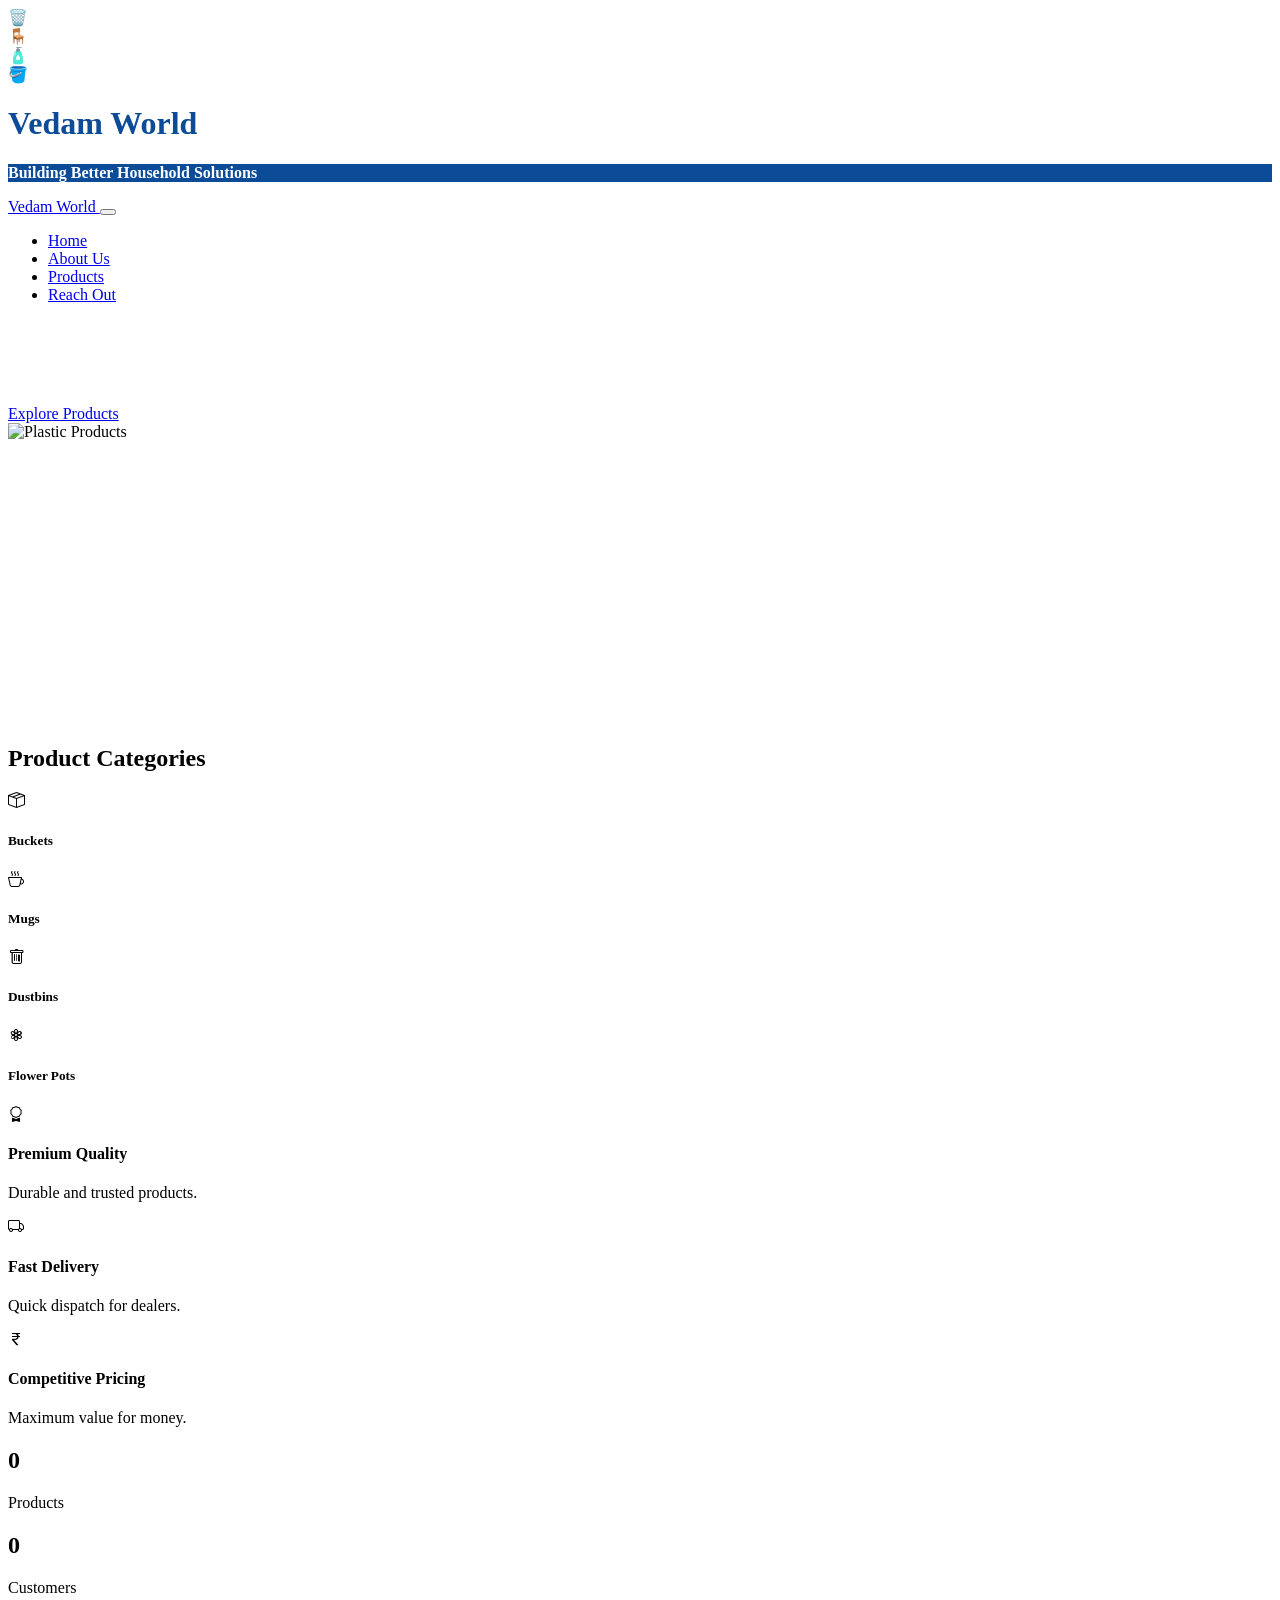
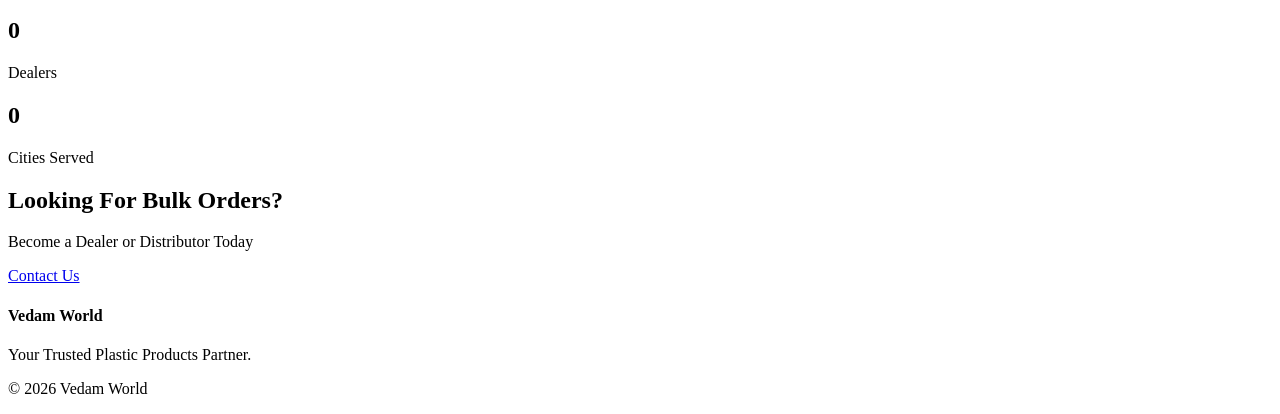
==== index.html @ 250db681 "Add files via upload" ====
<!DOCTYPE html>
<html lang="en">

<head>

<meta charset="UTF-8">
<meta name="viewport" content="width=device-width, initial-scale=1.0">

<title>Vedam World | Plastic Household Products & Appliances</title>

<meta name="description"
content="Vedam World - Wholesale & Retail Supplier of Plastic Household Products, Air Coolers, Mixer Grinders and Home Utility Products.">


<!--
<link href="https://cdn.jsdelivr.net/npm/bootstrap@5.3.3/dist/css/bootstrap.min.css" rel="stylesheet">
-->

<link href="bts/css/bootstrap.min.css" rel="stylesheet"> 
<link href="https://cdn.jsdelivr.net/npm/bootstrap-icons@1.11.3/font/bootstrap-icons.css" rel="stylesheet">
<link href="https://unpkg.com/aos@2.3.4/dist/aos.css" rel="stylesheet">

<link rel="stylesheet" href="bts/style.css">
<!--<script src="js/main.js"></script> -->

</head>

<body>



<!-- Loader -->
<div id="loader">
    <div class="stack-container">
        
        <div class="item dustbin">🗑️</div>
		<div class="item stool">🪑</div>
		<div class="item mug">🧴</div>
		<div class="item bucket">🪣</div>
        
		<h1 style="color:#0B4B98;font-weight:bold">Vedam World</h1>
        <p style="background-color:#0B4B98;color:white;font-weight:bold">Building Better Household Solutions</p>
    
	</div>
	
</div>

<!--
<div id="loader">

    <div class="loader-wrapper">

         <img src="svg/bucket.svg" class="stack-svg bucket" alt="">
        <img src="svg/mug.svg" class="stack-svg mug" alt="">
        <img src="svg/stool.svg" class="stack-svg stool" alt="">
        <img src="svg/dustbin.svg" class="stack-svg dustbin" alt="">
        <img src="svg/pot.svg" class="stack-svg pot" alt="">

        <div class="loader-logo">
            <h1>Vedam World</h1>
            <p>Building Better Household Solutions</p>
        </div>

    </div>

</div>
-->

<!-- Navbar -->
<nav class="navbar navbar-expand-lg navbar-dark fixed-top custom-navbar">

<div class="container">

<a class="navbar-brand fw-bold" href="#">
Vedam World
</a>

<button class="navbar-toggler"
type="button"
data-bs-toggle="collapse"
data-bs-target="#navbarNav">

<span class="navbar-toggler-icon"></span>

</button>

<div class="collapse navbar-collapse" id="navbarNav">

<ul class="navbar-nav ms-auto">

<li class="nav-item">
<a class="nav-link active" href="index.html">Home</a>
</li>

<li class="nav-item">
<a class="nav-link" href="about.html">About Us</a>
</li>

<li class="nav-item">
<a class="nav-link" href="products.html">Products</a>
</li>

<li class="nav-item">
<a class="nav-link" href="contact.html">Reach Out</a>
</li>

</ul>

</div>

</div>

</nav>

<!-- Hero Section -->

<section class="hero-section">

<div class="container">

<div class="row align-items-center">

<div class="col-lg-6">

<h1 data-aos="fade-right">
Quality Plastic Products &
Home Appliances
</h1>

<p data-aos="fade-right" data-aos-delay="200">

Wholesale & Retail Supply Across Maharashtra & India

</p>

<a href="products.html"
class="btn btn-primary btn-lg">

Explore Products

</a>

</div>

<div class="col-lg-6">

<img src="images/hero-products.png"
class="img-fluid hero-image"
alt="Plastic Products">

</div>

</div>

</div>

<div class="wave">
<svg viewBox="0 0 1440 320">
<path fill="#ffffff"
fill-opacity="1"
d="M0,256L80,250.7C160,245,320,235,480,218.7C640,203,800,181,960,181.3C1120,181,1280,203,1360,213.3L1440,224L1440,320L0,320Z">
</path>
</svg>
</div>

</section>

<!-- Categories -->

<section class="py-5">

<div class="container">

<h2 class="section-title text-center mb-5">
Product Categories
</h2>

<div class="row g-4">
<div class="col-md-3">
    <div class="category-card">
        <i class="bi bi-box-seam"></i>
        <h5>Buckets</h5>
    </div>
</div>

<div class="col-md-3">
    <div class="category-card">
        <i class="bi bi-cup-hot"></i>
        <h5>Mugs</h5>
    </div>
</div>

<div class="col-md-3">
    <div class="category-card">
        <i class="bi bi-trash"></i>
        <h5>Dustbins</h5>
    </div>
</div>

<div class="col-md-3">
    <div class="category-card">
        <i class="bi bi-flower3"></i>
        <h5>Flower Pots</h5>
    </div>
</div>

</div>

</div>

</section>

<!-- Why Choose Us -->

<section class="why-us">

<div class="container">

<div class="row">

<div class="col-md-4">

<div class="info-box">

<i class="bi bi-award"></i>

<h4>Premium Quality</h4>

<p>Durable and trusted products.</p>

</div>

</div>

<div class="col-md-4">

<div class="info-box">

<i class="bi bi-truck"></i>

<h4>Fast Delivery</h4>

<p>Quick dispatch for dealers.</p>

</div>

</div>

<div class="col-md-4">

<div class="info-box">

<i class="bi bi-currency-rupee"></i>

<h4>Competitive Pricing</h4>

<p>Maximum value for money.</p>

</div>

</div>

</div>

</div>

</section>

<!-- Counter -->

<section class="counter-section">

<div class="container">

<div class="row text-center">

<div class="col-md-3">
<h2 class="counter" data-target="500">0</h2>
<p>Products</p>
</div>

<div class="col-md-3">
<h2 class="counter" data-target="1000">0</h2>
<p>Customers</p>
</div>

<div class="col-md-3">
<h2 class="counter" data-target="100">0</h2>
<p>Dealers</p>
</div>

<div class="col-md-3">
<h2 class="counter" data-target="50">0</h2>
<p>Cities Served</p>
</div>

</div>

</div>

</section>

<!-- CTA -->

<section class="cta-section">

<div class="container text-center">

<h2>
Looking For Bulk Orders?
</h2>

<p>
Become a Dealer or Distributor Today
</p>

<a href="contact.html"
class="btn btn-warning btn-lg">

Contact Us

</a>

</div>

</section>

<!-- Footer -->

<footer>

<div class="container">

<div class="row">

<div class="col-md-6">

<h4>Vedam World</h4>

<p>
Your Trusted Plastic Products Partner.
</p>

</div>

<div class="col-md-6 text-end">

<p>
© 2026 Vedam World
</p>

</div>

</div>

</div>

</footer>


</body>
</html>
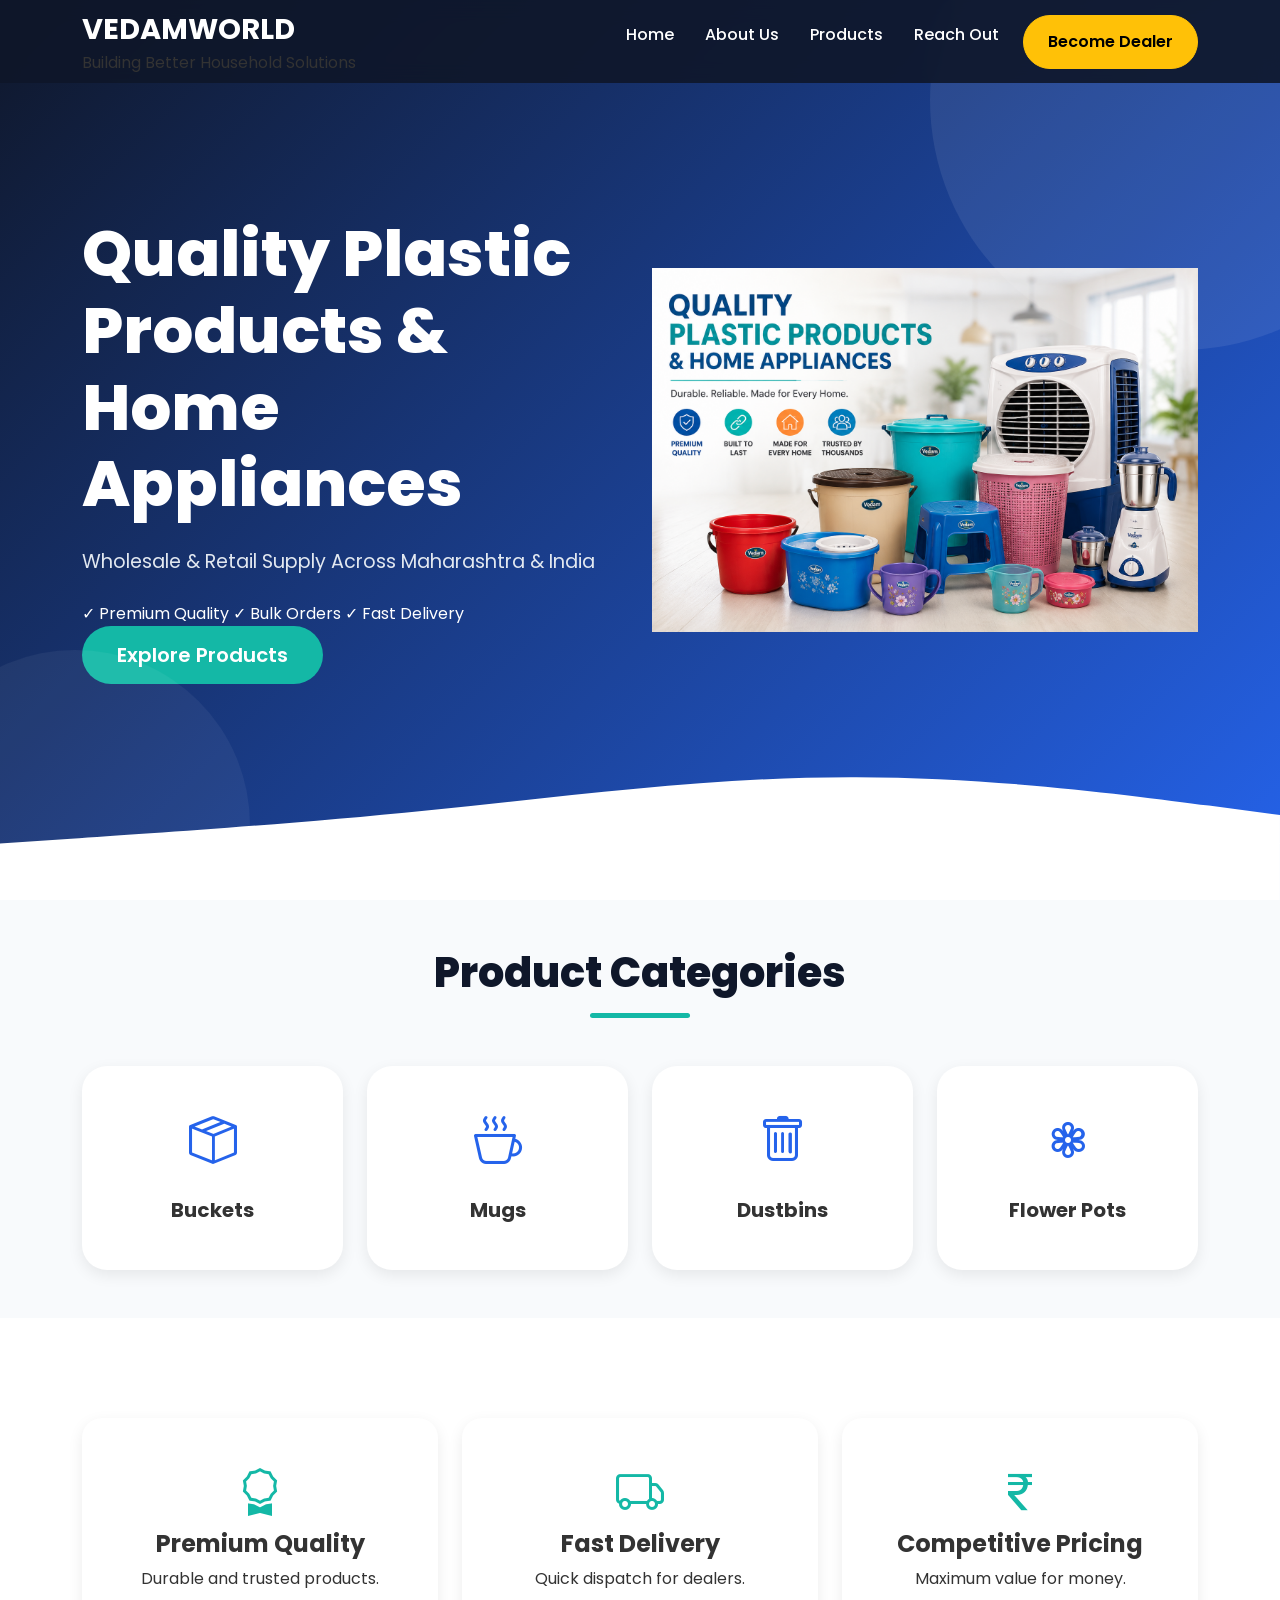
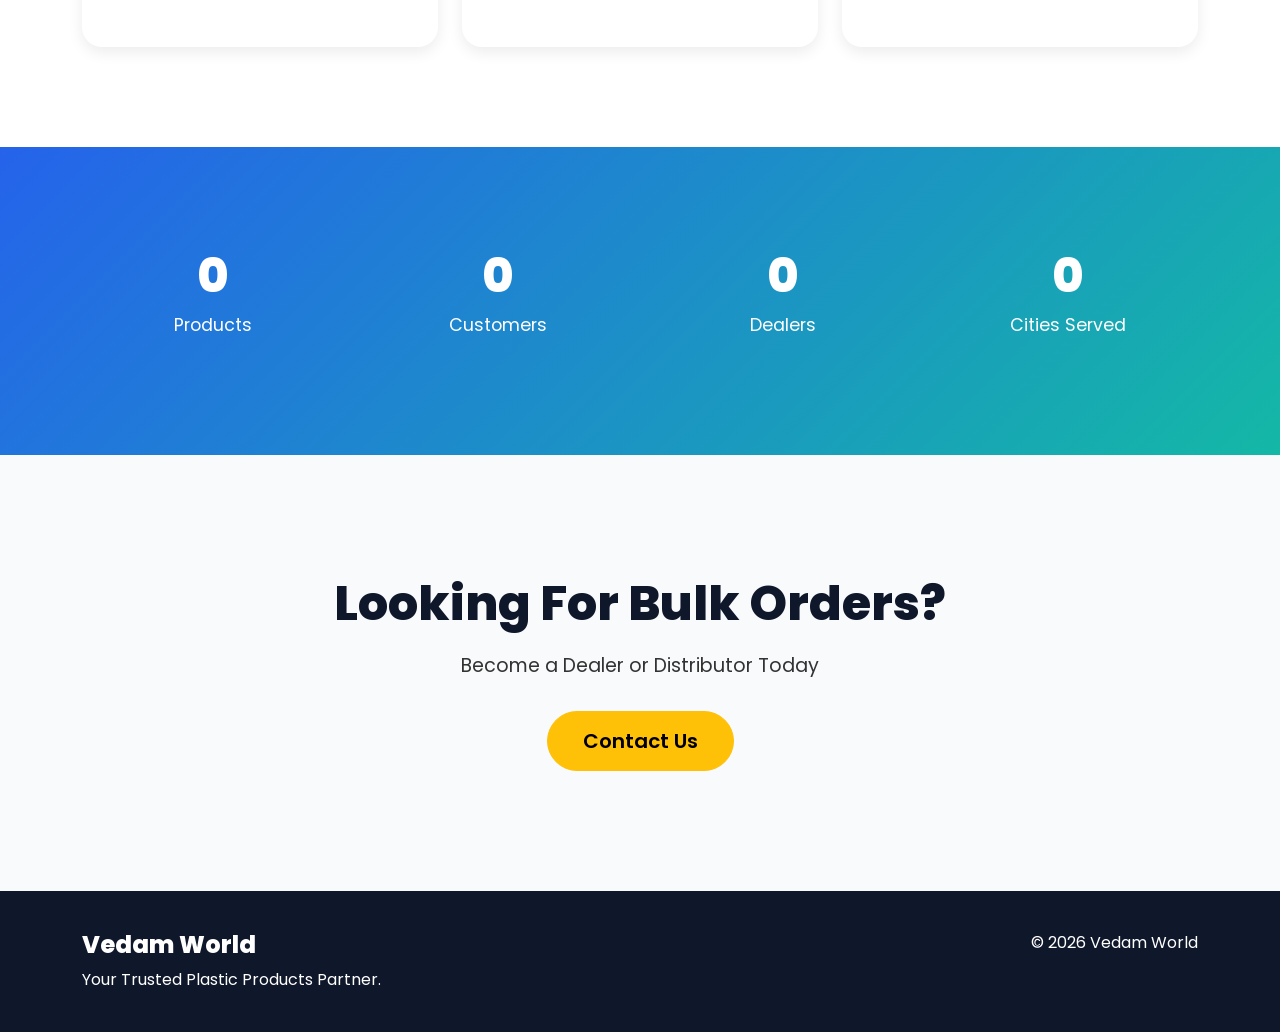
==== commit 531fff15: "Add files via upload" ====
--- a/index.html
+++ b/index.html
@@ -71,9 +71,17 @@
 
 <div class="container">
 
+<div class="brand-wrapper">
+
 <a class="navbar-brand fw-bold" href="#">
-Vedam World
+    VEDAM<span style="color:#$FFD54F">WORLD</span>
 </a>
+
+ <div class="brand-tagline">
+        Building Better Household Solutions
+    </div>
+
+</div>
 
 <button class="navbar-toggler"
 type="button"
@@ -103,7 +111,12 @@
 <li class="nav-item">
 <a class="nav-link" href="contact.html">Reach Out</a>
 </li>
-
+<li class="nav-item ms-lg-3">
+    <a class="btn btn-warning rounded-pill px-4"
+       href="contact.html">
+       Become Dealer
+    </a>
+</li>
 </ul>
 
 </div>
@@ -122,16 +135,23 @@
 
 <div class="col-lg-6">
 
-<h1 data-aos="fade-right">
+<h1>
 Quality Plastic Products &
 Home Appliances
 </h1>
 
-<p data-aos="fade-right" data-aos-delay="200">
+<p>
 
 Wholesale & Retail Supply Across Maharashtra & India
 
 </p>
+<div class="hero-badges" style="color:white">
+
+    <span>✓ Premium Quality</span>
+    <span>✓ Bulk Orders</span>
+    <span>✓ Fast Delivery</span>
+
+</div>
 
 <a href="products.html"
 class="btn btn-primary btn-lg">
@@ -357,6 +377,27 @@
 
 </footer>
 
+<script src="bts/js/bootstrap.bundle.min.js"></script>
+
+<script>
+
+document.addEventListener("DOMContentLoaded", function(){
+
+    const loader = document.getElementById("loader");
+
+    if(sessionStorage.getItem("loaderShown")){
+
+        loader.style.display = "none";
+
+    }else{
+
+        sessionStorage.setItem("loaderShown", "true");
+
+    }
+
+});
+
+</script>
 
 </body>
 </html>
--- a/bts/style.css
+++ b/bts/style.css
@@ -0,0 +1,705 @@
+/* =====================================
+   VEDAM WORLD - PREMIUM WEBSITE THEME
+===================================== */
+
+@import url('https://fonts.googleapis.com/css2?family=Poppins:wght@300;400;500;600;700;800&display=swap');
+
+:root{
+
+    --primary:#2563eb;
+    --secondary:#0f172a;
+    --accent:#14b8a6;
+    --orange:#f97316;
+    --light:#f8fafc;
+    --dark:#0f172a;
+    --white:#ffffff;
+
+    --shadow-sm:0 5px 15px rgba(0,0,0,.08);
+    --shadow-md:0 10px 25px rgba(0,0,0,.12);
+    --shadow-lg:0 20px 40px rgba(0,0,0,.18);
+
+    --radius:18px;
+}
+
+*{
+    margin:0;
+    padding:0;
+    box-sizing:border-box;
+}
+
+html{
+    scroll-behavior:smooth;
+}
+
+body{
+
+    font-family:'Poppins',sans-serif;
+    background:var(--light);
+    color:#333;
+    overflow-x:hidden;
+}
+
+/* ==========================
+   CUSTOM SCROLLBAR
+========================== */
+
+::-webkit-scrollbar{
+    width:10px;
+}
+
+::-webkit-scrollbar-track{
+    background:#e5e7eb;
+}
+
+::-webkit-scrollbar-thumb{
+    background:var(--primary);
+    border-radius:30px;
+}
+
+/* ==========================
+   LOADER
+========================== */
+
+#loader{
+
+    position:fixed;
+    top:0;
+    left:0;
+
+    width:100%;
+    height:100dvh;
+
+
+    background:#fff;
+
+    display:flex;
+    justify-content:center;
+    align-items:center;
+
+    z-index:99999;
+
+overflow:hidden;
+    animation:hideLoader 3s forwards;
+}
+
+/*.stack-container{
+
+    text-align:center;
+}*/
+
+.stack-container{
+    display:flex;
+    flex-direction:column;
+    align-items:center;
+    justify-content:center;
+    max-width:90vw;
+}
+
+.stack-container h2{
+
+    margin-top:25px;
+    font-weight:800;
+}
+
+.item{
+
+    font-size:50px;
+    opacity:0;
+    transform:translateY(40px);
+}
+
+.mug{
+    animation:stackUp .3s forwards;
+}
+
+.bucket{
+    animation:stackUp .3s .5s forwards;
+}
+
+.stool{
+    animation:stackUp .3s 0.5s forwards;
+}
+
+.dustbin{
+    animation:stackUp .3s 0.5s forwards;
+}
+
+@keyframes stackUp{
+
+    to{
+        opacity:1;
+        transform:translateY(0);
+    }
+}
+
+@keyframes hideLoader{
+
+    90%{
+        opacity:1;
+    }
+
+    100%{
+        opacity:0;
+        visibility:hidden;
+    }
+}
+
+/* ==========================
+   NAVBAR
+========================== */
+
+.custom-navbar{
+
+    background:rgba(15,23,42,.90);
+
+    backdrop-filter:blur(10px);
+
+    transition:.4s;
+}
+
+.navbar-brand{
+
+    font-size:1.8rem;
+    font-weight:800;
+    color:#fff !important;
+}
+
+.nav-link{
+
+    color:#fff !important;
+    margin-left:15px;
+    font-weight:500;
+    position:relative;
+}
+
+.nav-link::after{
+
+    content:'';
+
+    position:absolute;
+
+    left:0;
+    bottom:-4px;
+
+    width:0;
+    height:2px;
+
+    background:var(--accent);
+
+    transition:.4s;
+}
+
+.nav-link:hover::after{
+
+    width:100%;
+}
+
+/* ==========================
+   HERO SECTION
+========================== */
+
+.hero-section{
+
+    min-height:100vh;
+
+    display:flex;
+    align-items:center;
+
+    position:relative;
+
+    overflow:hidden;
+
+    background:
+    linear-gradient(
+    135deg,
+    #0f172a,
+    #2563eb);
+}
+
+.hero-section::before{
+
+    content:'';
+
+    position:absolute;
+
+    width:500px;
+    height:500px;
+
+    background:rgba(255,255,255,.08);
+
+    border-radius:50%;
+
+    top:-150px;
+    right:-150px;
+}
+
+.hero-section::after{
+
+    content:'';
+
+    position:absolute;
+
+    width:350px;
+    height:350px;
+
+    background:rgba(255,255,255,.05);
+
+    border-radius:50%;
+
+    bottom:-100px;
+    left:-100px;
+}
+
+.hero-section h1{
+
+    color:#fff;
+
+    font-size:4rem;
+
+    font-weight:800;
+
+    line-height:1.2;
+}
+
+.hero-section p{
+
+    color:#e2e8f0;
+
+    font-size:1.2rem;
+
+    margin:25px 0;
+}
+
+.hero-image{
+
+    animation:floatImage 4s ease-in-out infinite;
+}
+
+@keyframes floatImage{
+
+    0%{
+        transform:translateY(0);
+    }
+
+    50%{
+        transform:translateY(-15px);
+    }
+
+    100%{
+        transform:translateY(0);
+    }
+}
+
+.wave{
+
+    position:absolute;
+
+    bottom:0;
+
+    left:0;
+
+    width:100%;
+}
+
+/* ==========================
+   BUTTONS
+========================== */
+
+.btn-primary{
+
+    background:var(--accent);
+    border:none;
+
+    padding:14px 35px;
+
+    border-radius:50px;
+
+    font-weight:600;
+
+    transition:.4s;
+}
+
+.btn-primary:hover{
+
+    transform:translateY(-4px);
+
+    box-shadow:var(--shadow-md);
+}
+
+.btn-warning{
+
+    padding:14px 35px;
+
+    border-radius:50px;
+
+    font-weight:600;
+}
+
+/* ==========================
+   SECTION TITLE
+========================== */
+
+.section-title{
+
+    font-size:2.6rem;
+    font-weight:800;
+    color:var(--secondary);
+    position:relative;
+}
+
+.section-title::after{
+
+    content:'';
+
+    display:block;
+
+    width:100px;
+    height:5px;
+
+    background:var(--accent);
+
+    margin:15px auto;
+    border-radius:30px;
+}
+
+/* ==========================
+   CATEGORY CARDS
+========================== */
+
+.category-card{
+
+    background:#fff;
+
+    border-radius:25px;
+
+    padding:40px 20px;
+
+    text-align:center;
+
+    transition:.4s;
+
+    box-shadow:var(--shadow-sm);
+
+    cursor:pointer;
+}
+
+.category-card:hover{
+
+    transform:translateY(-10px);
+
+    box-shadow:var(--shadow-lg);
+}
+
+.category-card i{
+
+    font-size:3rem;
+
+    color:var(--primary);
+}
+
+.category-card h5{
+
+    margin-top:20px;
+
+    font-weight:700;
+}
+
+/* ==========================
+   WHY US
+========================== */
+
+.why-us{
+
+    padding:100px 0;
+
+    background:#fff;
+}
+
+.info-box{
+
+    background:#fff;
+
+    text-align:center;
+
+    padding:40px 25px;
+
+    border-radius:20px;
+
+    transition:.4s;
+
+    box-shadow:var(--shadow-sm);
+}
+
+.info-box:hover{
+
+    transform:translateY(-10px);
+
+    box-shadow:var(--shadow-lg);
+}
+
+.info-box i{
+
+    font-size:3rem;
+
+    color:var(--accent);
+
+    margin-bottom:20px;
+}
+
+.info-box h4{
+
+    font-weight:700;
+}
+
+/* ==========================
+   COUNTER
+========================== */
+
+.counter-section{
+
+    background:
+    linear-gradient(
+    135deg,
+    #2563eb,
+    #14b8a6);
+
+    padding:100px 0;
+
+    color:#fff;
+}
+
+.counter{
+
+    font-size:3rem;
+
+    font-weight:800;
+}
+
+.counter-section p{
+
+    font-size:1.1rem;
+}
+
+/* ==========================
+   CTA
+========================== */
+
+.cta-section{
+
+    padding:120px 0;
+
+    text-align:center;
+
+    background:#f8fafc;
+}
+
+.cta-section h2{
+
+    font-size:3rem;
+
+    font-weight:800;
+
+    color:var(--secondary);
+}
+
+.cta-section p{
+
+    margin:20px 0 30px;
+
+    font-size:1.2rem;
+}
+
+/* ==========================
+   FOOTER
+========================== */
+
+footer{
+
+    background:var(--secondary);
+
+    color:#fff;
+
+    padding:40px 0;
+}
+
+footer h4{
+
+    font-weight:800;
+}
+
+footer p{
+
+    margin:0;
+}
+
+/* ==========================
+   GLASS EFFECT
+========================== */
+
+.glass{
+
+    background:rgba(255,255,255,.15);
+
+    backdrop-filter:blur(10px);
+
+    border:1px solid rgba(255,255,255,.2);
+}
+
+/* ==========================
+   IMAGE HOVER EFFECT
+========================== */
+
+img{
+
+    transition:.4s;
+}
+
+img:hover{
+
+    transform:scale(1.03);
+}
+
+/* ==========================
+   RESPONSIVE
+========================== */
+
+@media(max-width:992px){
+
+.hero-section{
+
+    text-align:center;
+    padding-top:100px;
+}
+
+.hero-section h1{
+
+    font-size:2.8rem;
+}
+
+.hero-image{
+
+    margin-top:40px;
+}
+
+}
+
+@media(max-width:768px){
+
+.hero-section h1{
+
+    font-size:2.2rem;
+}
+
+.section-title{
+
+    font-size:2rem;
+}
+
+.counter{
+
+    font-size:2.3rem;
+}
+
+.cta-section h2{
+
+    font-size:2rem;
+}
+
+.nav-link{
+
+    margin-left:0;
+    padding:10px 0;
+}
+
+}
+
+@media(max-width:576px){
+
+.hero-section h1{
+
+    font-size:1.8rem;
+}
+
+.hero-section p{
+
+    font-size:1rem;
+}
+
+.btn-primary,
+.btn-warning{
+
+    width:100%;
+}
+
+.category-card{
+
+    padding:30px 15px;
+}
+
+}
+
+#loader{
+    position:fixed;
+    inset:0;
+
+    background:#ffffff;
+
+    display:flex;
+    justify-content:center;
+    align-items:center;
+
+    z-index:99999;
+}
+
+.stack-container{
+    display:flex;
+    flex-direction:column;
+    align-items:center;
+}
+
+.item{
+
+    font-size:90px;
+
+    opacity:0;
+
+    transform:translateY(50px);
+
+    animation:stackUp .6s forwards;
+}
+
+.bucket{
+    animation-delay:.3s;
+}
+
+.mug{
+    animation-delay:.8s;
+}
+
+.stool{
+    animation-delay:1.3s;
+}
+
+.dustbin{
+    animation-delay:1.8s;
+}
+
+@keyframes stackUp{
+
+    to{
+        opacity:1;
+        transform:translateY(0);
+    }
+}
+
+@media (max-width: 768px){
+
+    .item{
+        font-size:60px;
+    }
+
+    .stack-container{
+        transform:scale(0.85);
+    }
+
+}
